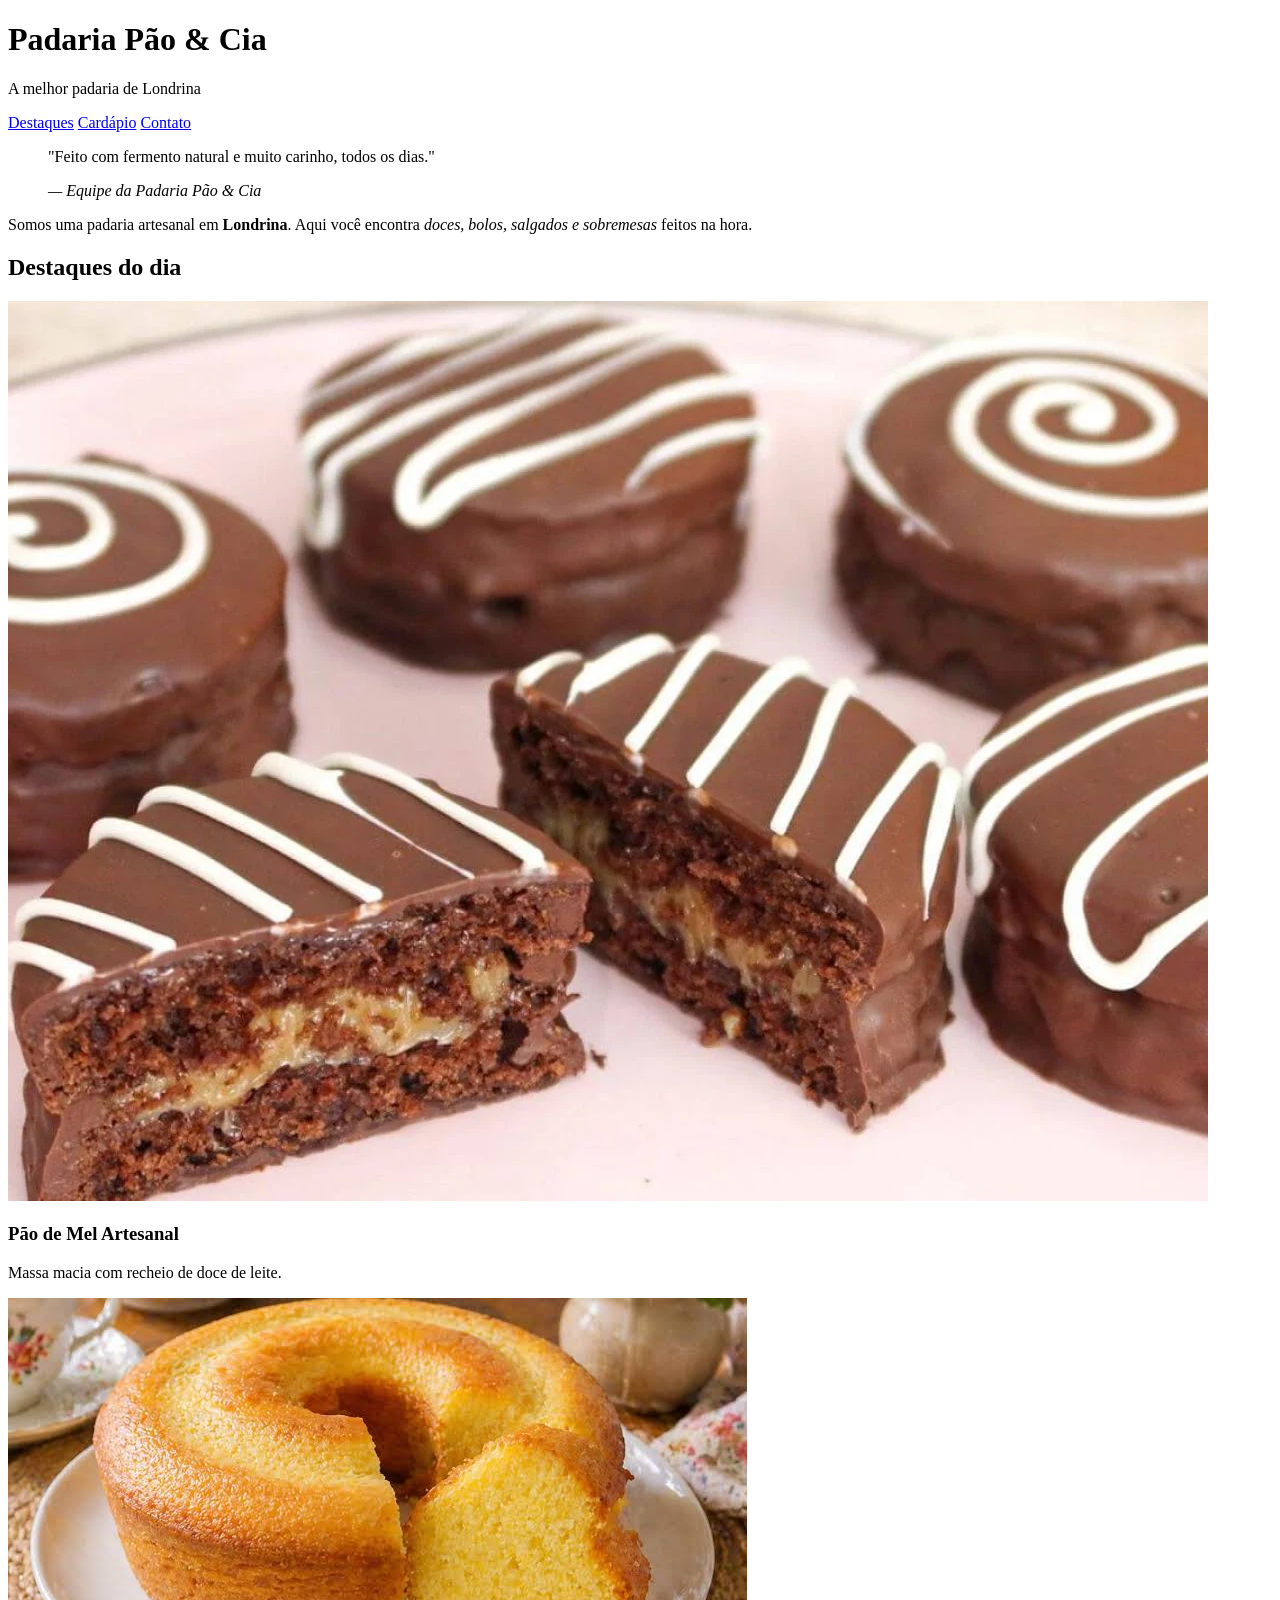
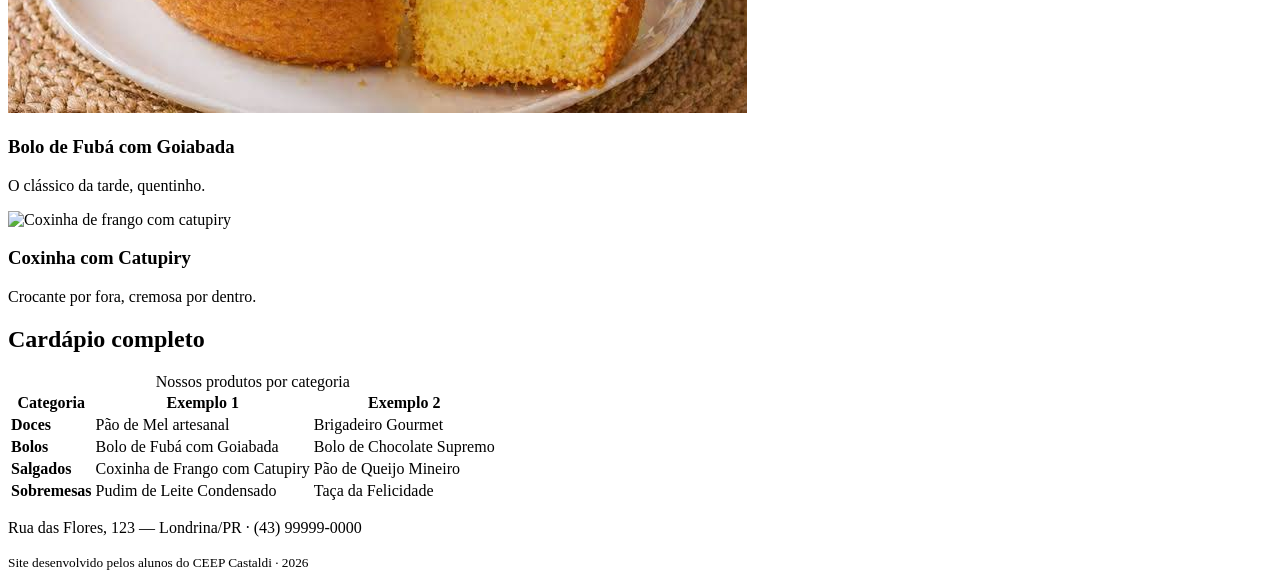
==== index.html @ 7ca67c87 "sim" ====
<!DOCTYPE html>
<html lang="pt-BR">
<head>
    <meta charset="UTF-8">
    <meta name="viewport" content="width=device-width, initial-scale=1.0">
    <title>Padaria em Londrina</title>
    <link rel="stylesheet" href="style.css">
</head>
<body>

    <!-- CABEÇALHO: identidade + menu de navegação -->
    <header class="cabecalho">
        <h1>Padaria Pão &amp; Cia</h1>
        <p class="subtitulo">A melhor padaria de Londrina</p>
        <nav class="menu">
            <a href="#destaques">Destaques</a>
            <a href="#cardapio">Cardápio</a>
            <a href="#contato">Contato</a>
        </nav>
    </header>

    <main>

        <!-- APRESENTAÇÃO: tags de autoria (blockquote, cite, strong, em) -->
        <section class="intro">
            <blockquote>
                <p>"Feito com fermento natural e muito carinho, todos os dias."</p>
                <cite>— Equipe da Padaria Pão &amp; Cia</cite>
            </blockquote>
            <p>Somos uma padaria artesanal em <strong>Londrina</strong>. Aqui você encontra
               <em>doces, bolos, salgados e sobremesas</em> feitos na hora.</p>
        </section>

        <!-- DESTAQUES: cards em Flexbox -->
        <section id="destaques" class="destaques">
            <h2>Destaques do dia</h2>
            <div class="cards">
                <article class="card">
                    <!-- Troque a URL abaixo pelo caminho da sua foto: src="img/pao-de-mel.jpg" -->
                    <img src= "pao-mel-1412-1200x900.webp" alt="Pão de mel artesanal coberto com chocolate">
                    <h3>Pão de Mel Artesanal</h3>
                    <p>Massa macia com recheio de doce de leite.</p>
                </article>
                <article class="card">
                    <img src="images (1).jpeg" alt="Fatia de bolo de fubá com goiabada">
                    <h3>Bolo de Fubá com Goiabada</h3>
                    <p>O clássico da tarde, quentinho.</p>
                </article>
                <article class="card">
                    <img src="540" alt="Coxinha de frango com catupiry">
                    <h3>Coxinha com Catupiry</h3>
                    <p>Crocante por fora, cremosa por dentro.</p>
                </article>
            </div>
        </section>

        <!-- CARDÁPIO: a tabela original, agora semântica e estilizada -->
        <section id="cardapio" class="cardapio">
            <h2>Cardápio completo</h2>
            <table class="tabela-cardapio">
                <caption>Nossos produtos por categoria</caption>
                <thead>
                    <tr>
                        <th scope="col">Categoria</th>
                        <th scope="col">Exemplo 1</th>
                        <th scope="col">Exemplo 2</th>
                    </tr>
                </thead>
                <tbody>
                    <tr>
                        <td><strong>Doces</strong></td>
                        <td>Pão de Mel artesanal</td>
                        <td>Brigadeiro Gourmet</td>
                    </tr>
                    <tr>
                        <td><strong>Bolos</strong></td>
                        <td>Bolo de Fubá com Goiabada</td>
                        <td>Bolo de Chocolate Supremo</td>
                    </tr>
                    <tr>
                        <td><strong>Salgados</strong></td>
                        <td>Coxinha de Frango com Catupiry</td>
                        <td>Pão de Queijo Mineiro</td>
                    </tr>
                    <tr>
                        <td><strong>Sobremesas</strong></td>
                        <td>Pudim de Leite Condensado</td>
                        <td>Taça da Felicidade</td>
                    </tr>
                </tbody>
            </table>
        </section>

    </main>

    <!-- RODAPÉ -->
    <footer id="contato" class="rodape">
        <p>Rua das Flores, 123 — Londrina/PR · (43) 99999-0000</p>
        <p><small>Site desenvolvido pelos alunos do CEEP Castaldi · 2026</small></p>
    </footer>

</body>
</html>
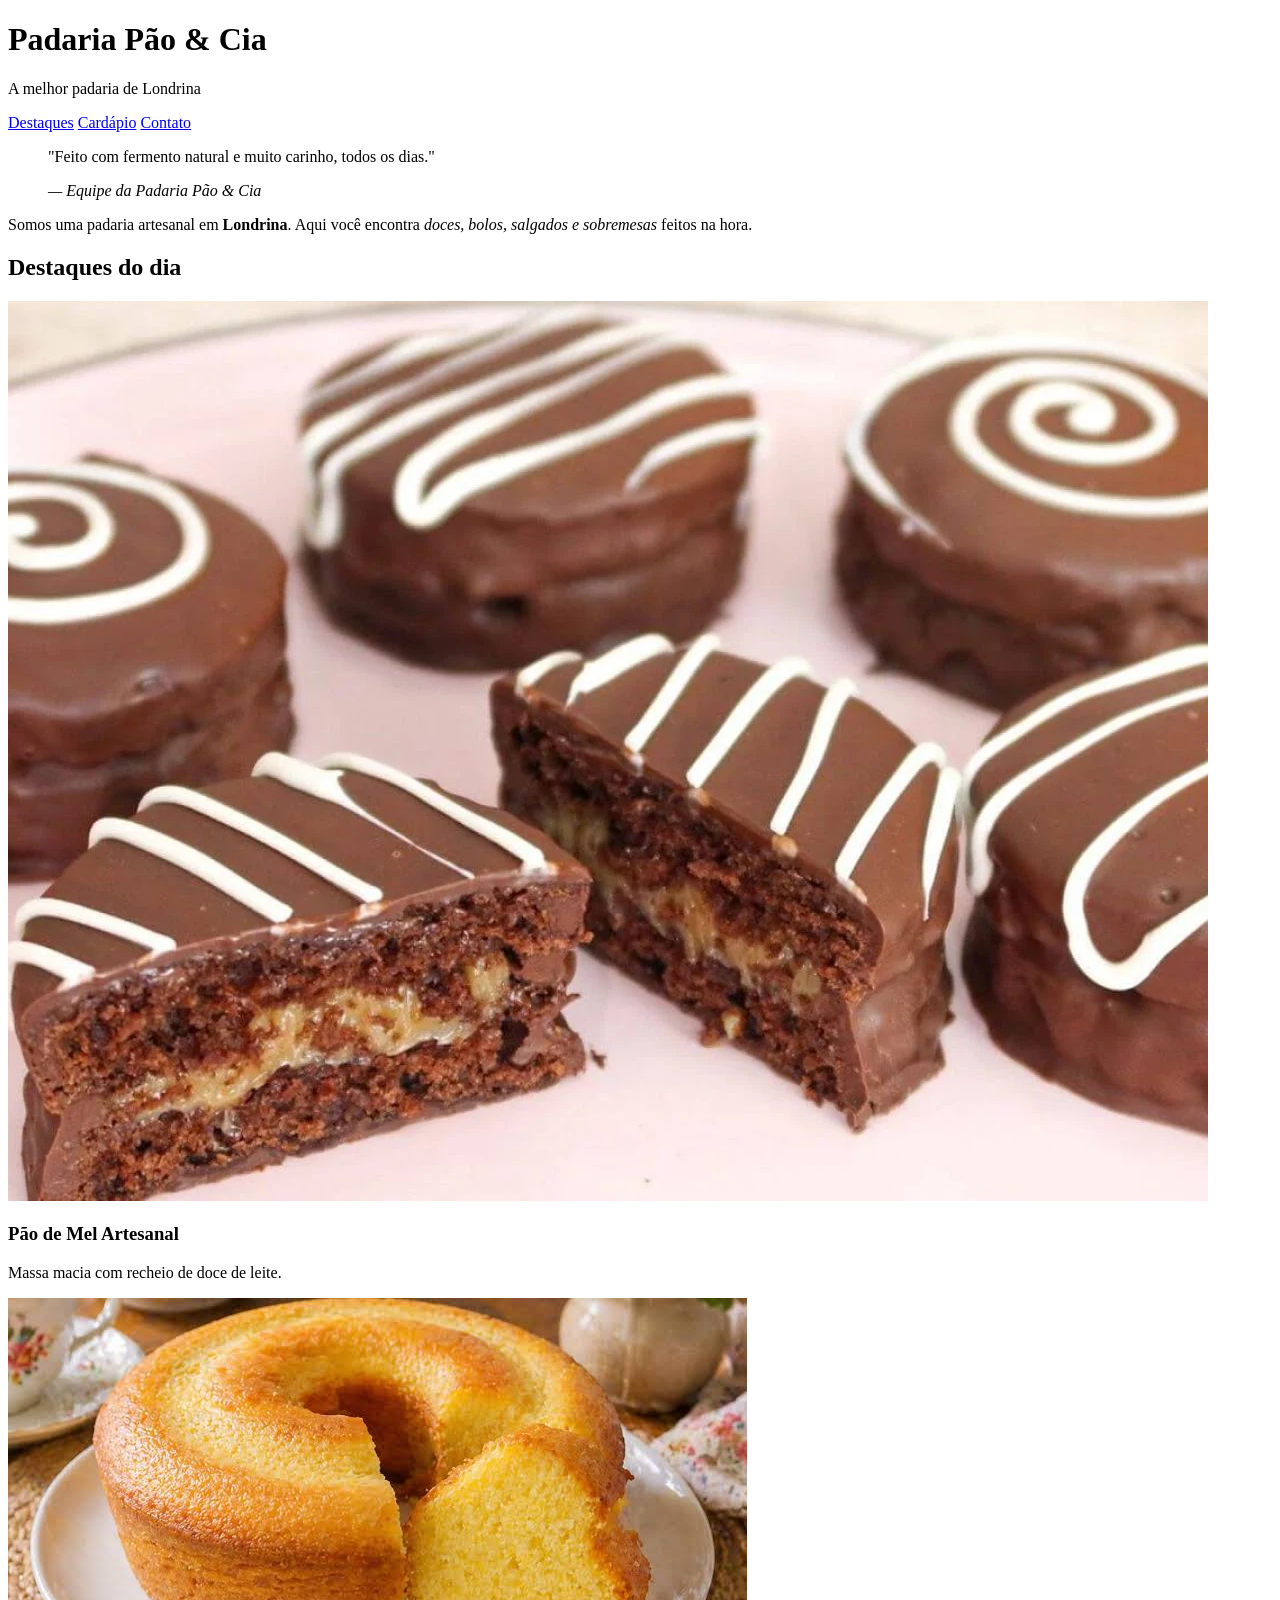
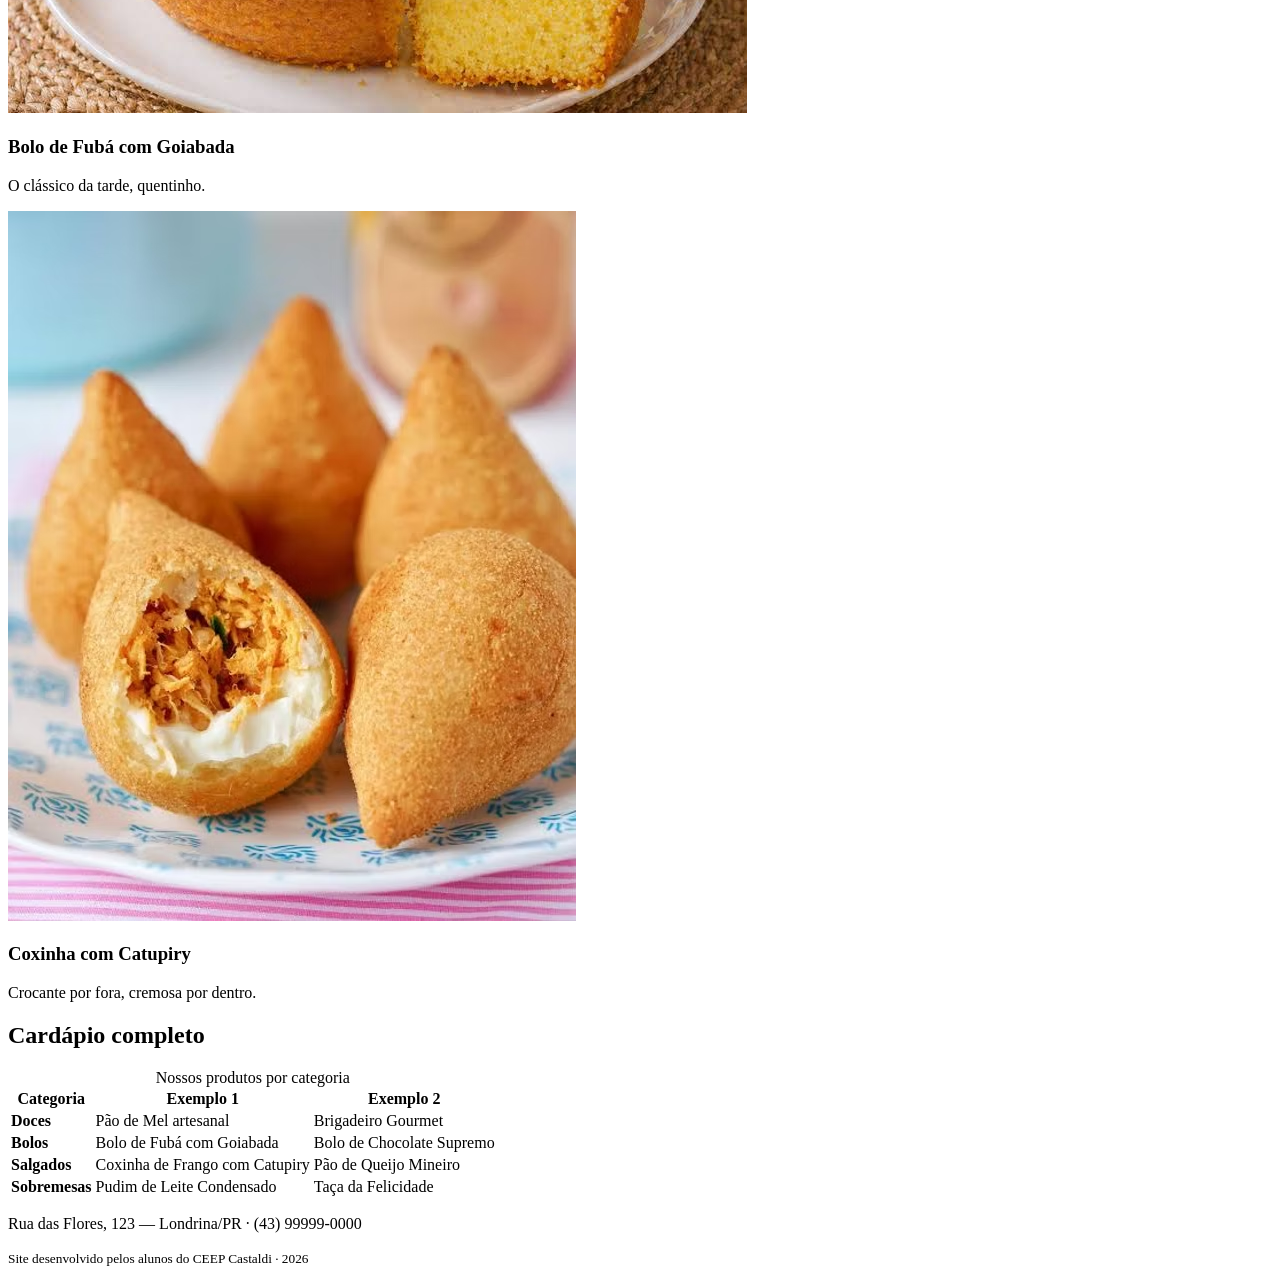
==== commit 322356ad: "sim" ====
--- a/index.html
+++ b/index.html
@@ -47,7 +47,7 @@
                     <p>O clássico da tarde, quentinho.</p>
                 </article>
                 <article class="card">
-                    <img src="540" alt="Coxinha de frango com catupiry">
+                    <img src="540f1d_2697ecf3c4f143d2839ad3a00d02ea46~mv2.avif" alt="Coxinha de frango com catupiry">
                     <h3>Coxinha com Catupiry</h3>
                     <p>Crocante por fora, cremosa por dentro.</p>
                 </article>
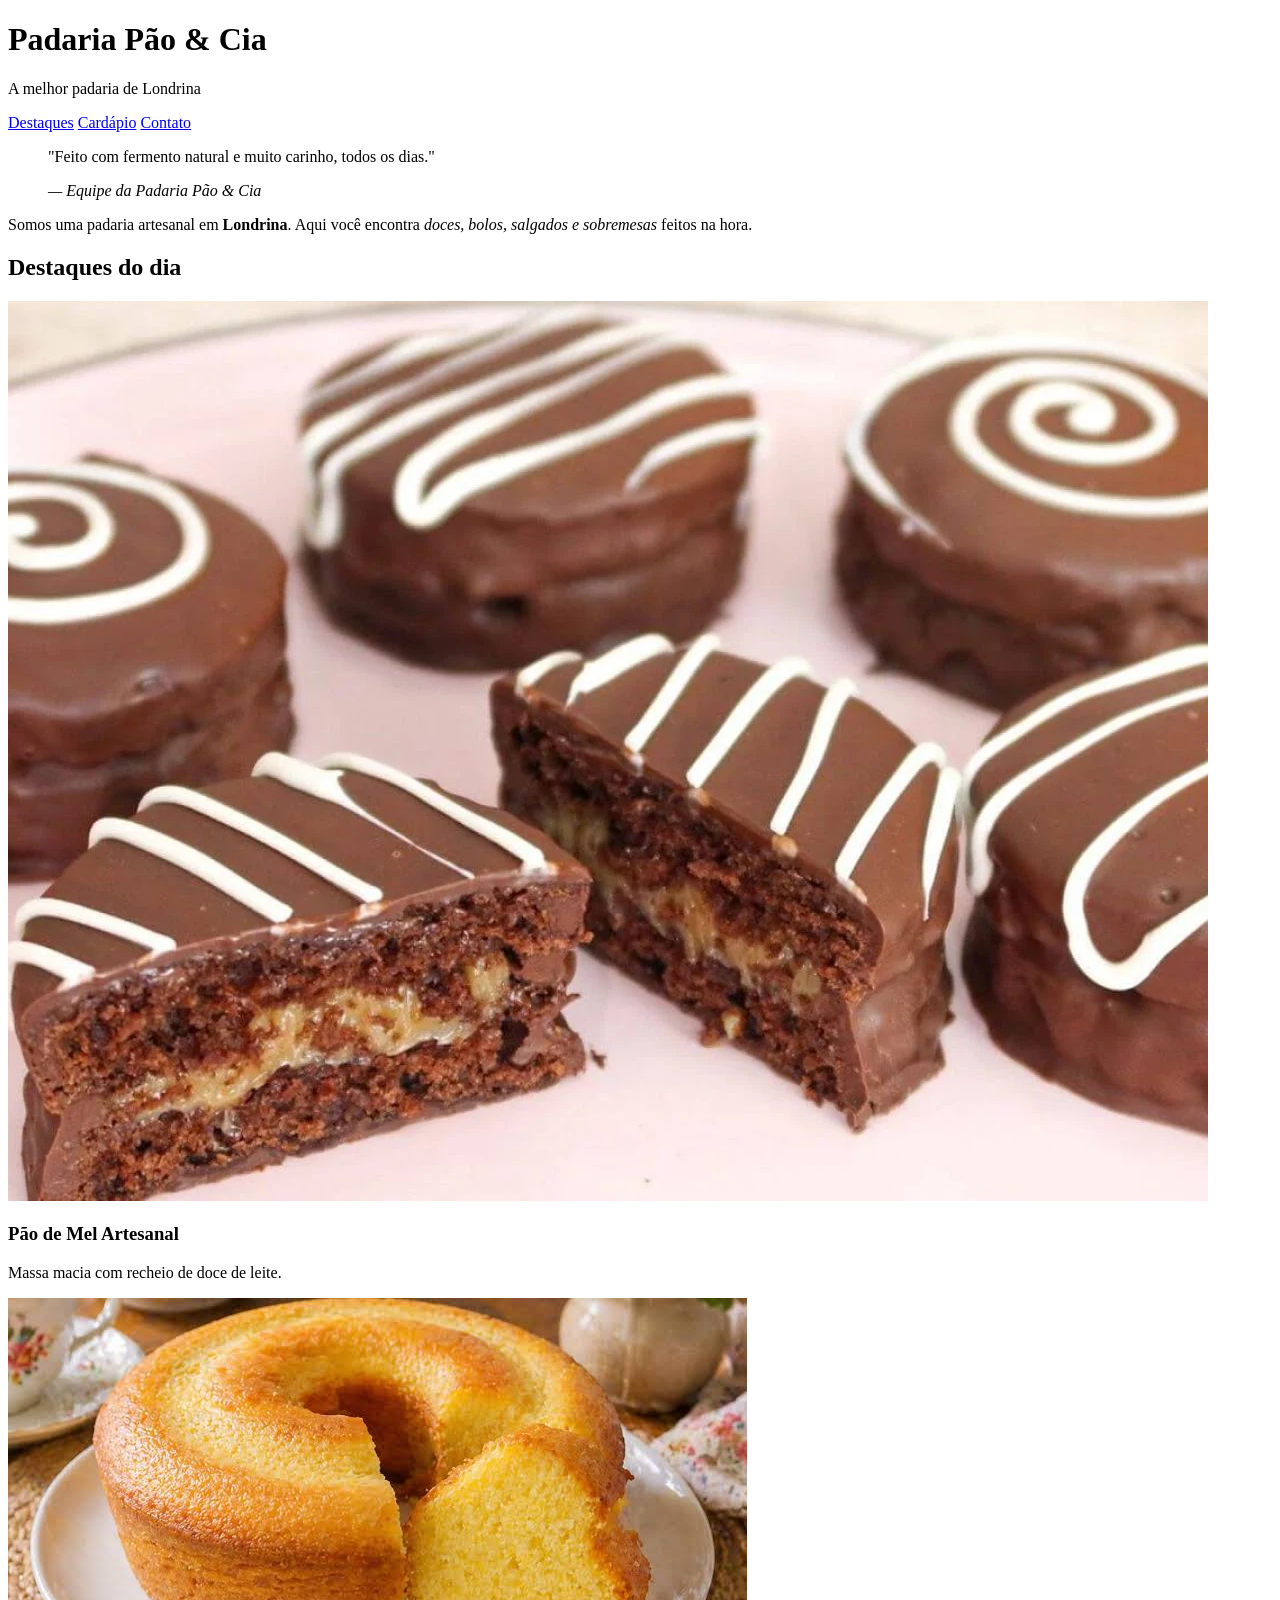
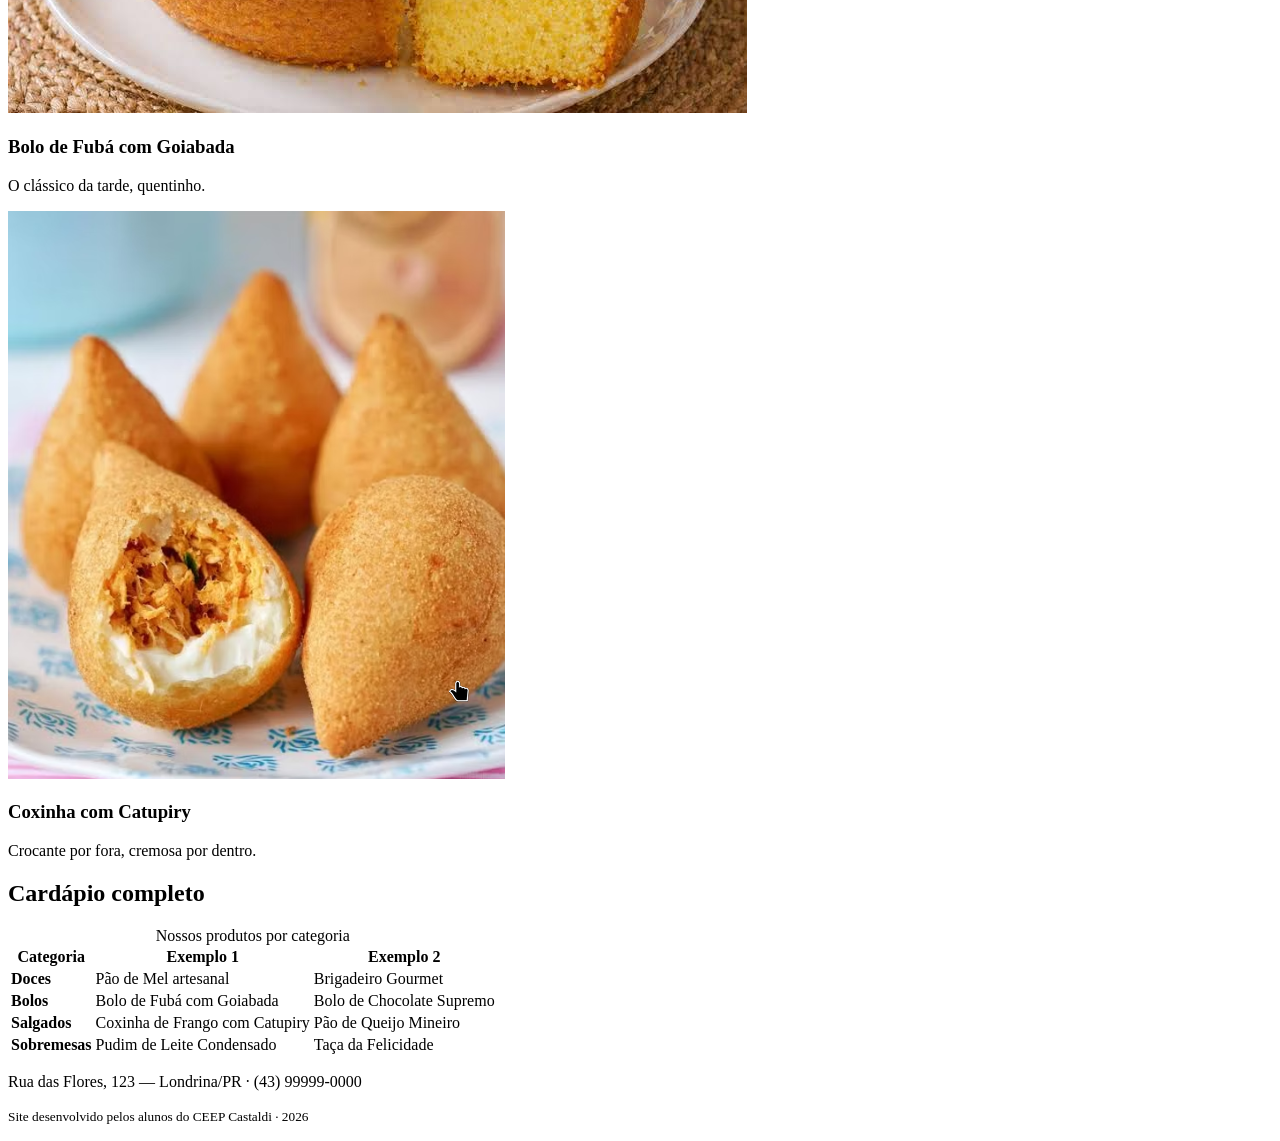
==== commit a2e13b96: "sim" ====
--- a/index.html
+++ b/index.html
@@ -47,7 +47,7 @@
                     <p>O clássico da tarde, quentinho.</p>
                 </article>
                 <article class="card">
-                    <img src="540f1d_2697ecf3c4f143d2839ad3a00d02ea46~mv2.avif" alt="Coxinha de frango com catupiry">
+                    <img src="coxinha.png" alt="Coxinha de frango com catupiry">
                     <h3>Coxinha com Catupiry</h3>
                     <p>Crocante por fora, cremosa por dentro.</p>
                 </article>
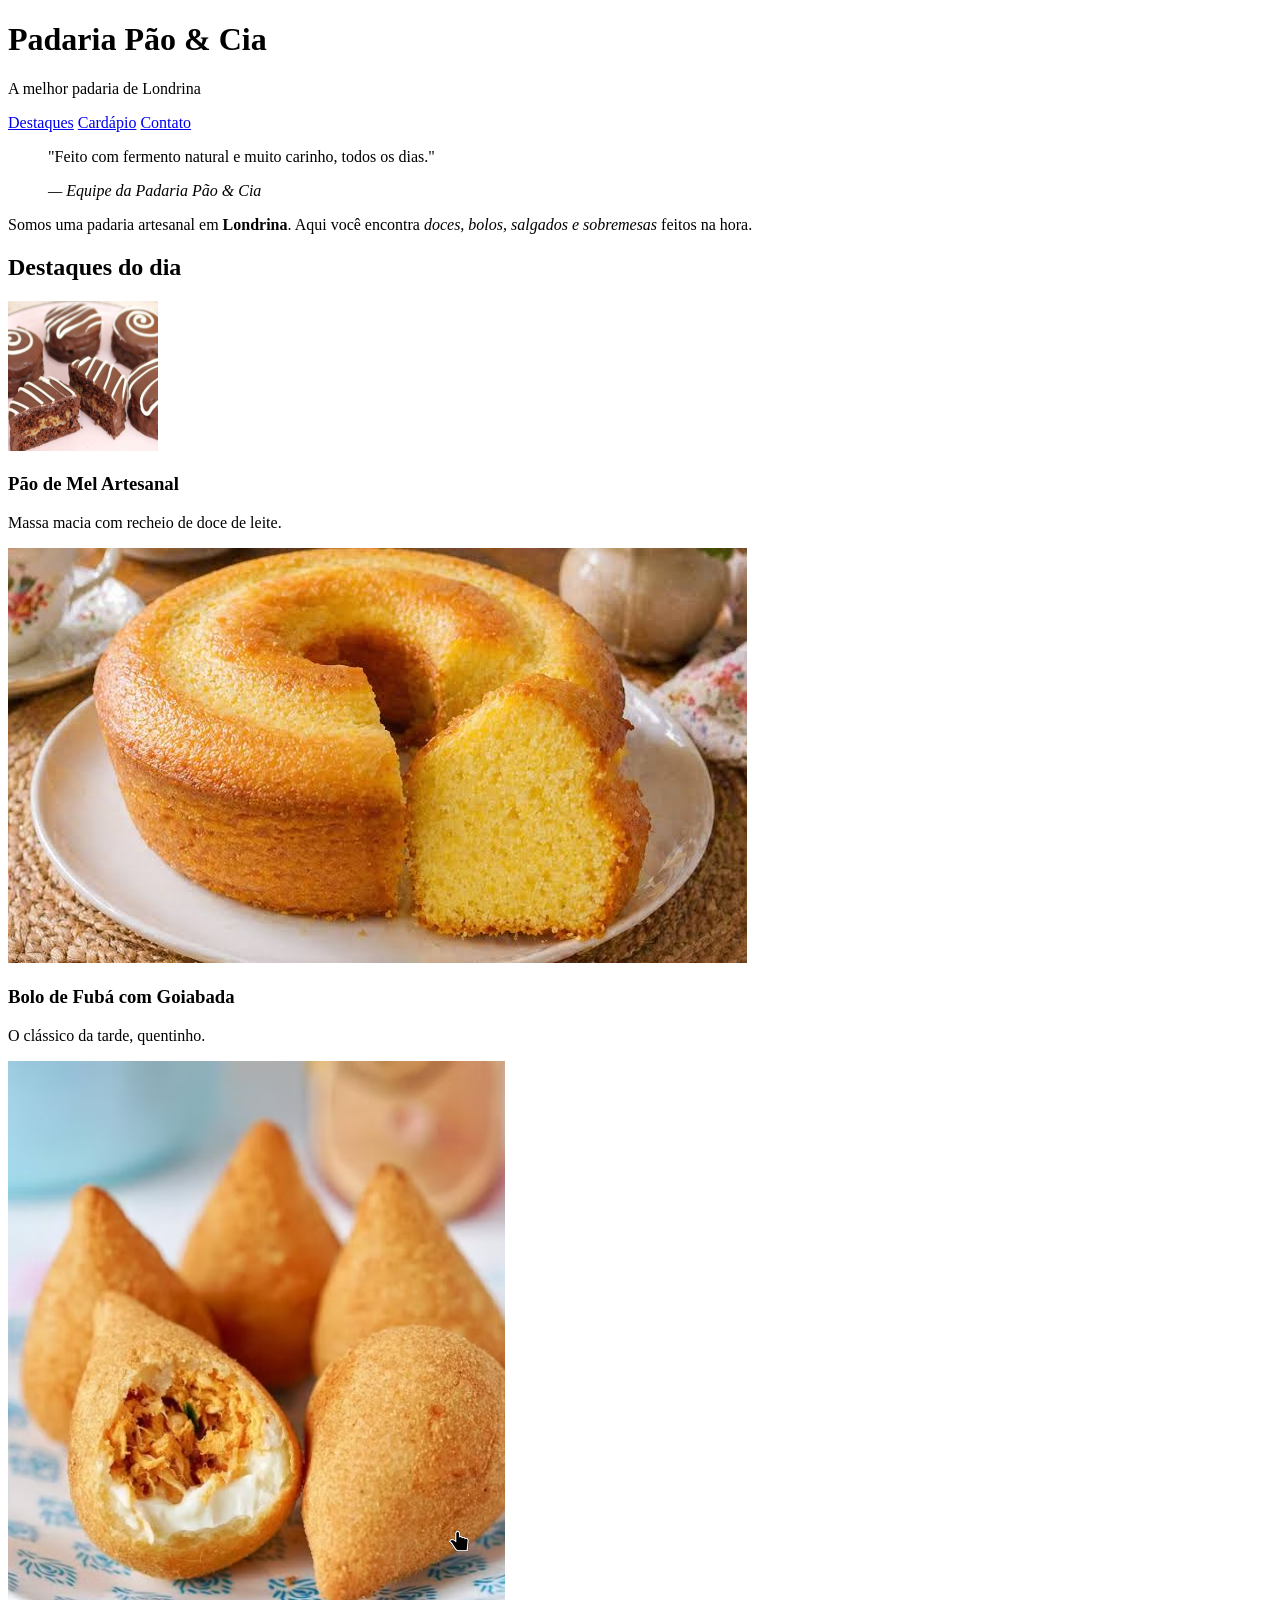
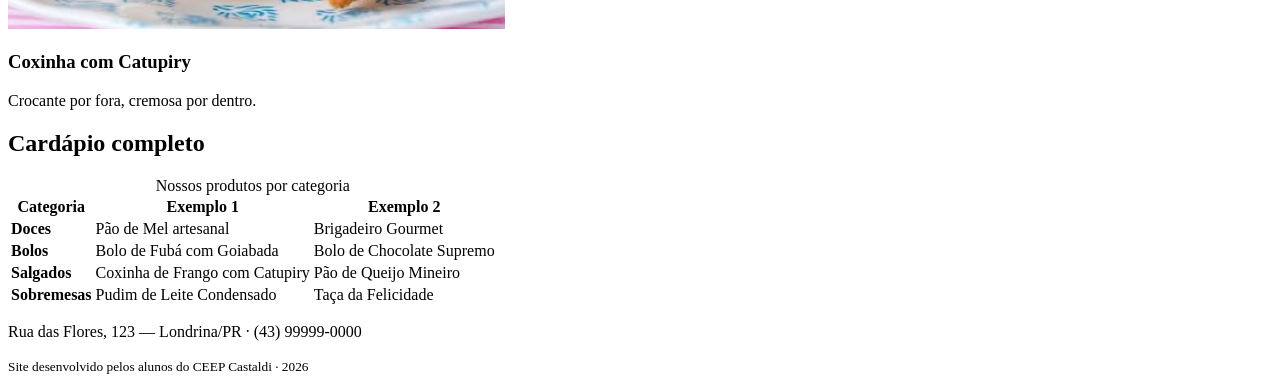
==== commit 590c7b02: "sim" ====
--- a/index.html
+++ b/index.html
@@ -37,7 +37,7 @@
             <div class="cards">
                 <article class="card">
                     <!-- Troque a URL abaixo pelo caminho da sua foto: src="img/pao-de-mel.jpg" -->
-                    <img src= "pao-mel-1412-1200x900.webp" alt="Pão de mel artesanal coberto com chocolate">
+                    <img src= "pao-mel-1412-1200x900.webp" alt="Pão de mel artesanal coberto com chocolate"width="150" height="150">
                     <h3>Pão de Mel Artesanal</h3>
                     <p>Massa macia com recheio de doce de leite.</p>
                 </article>
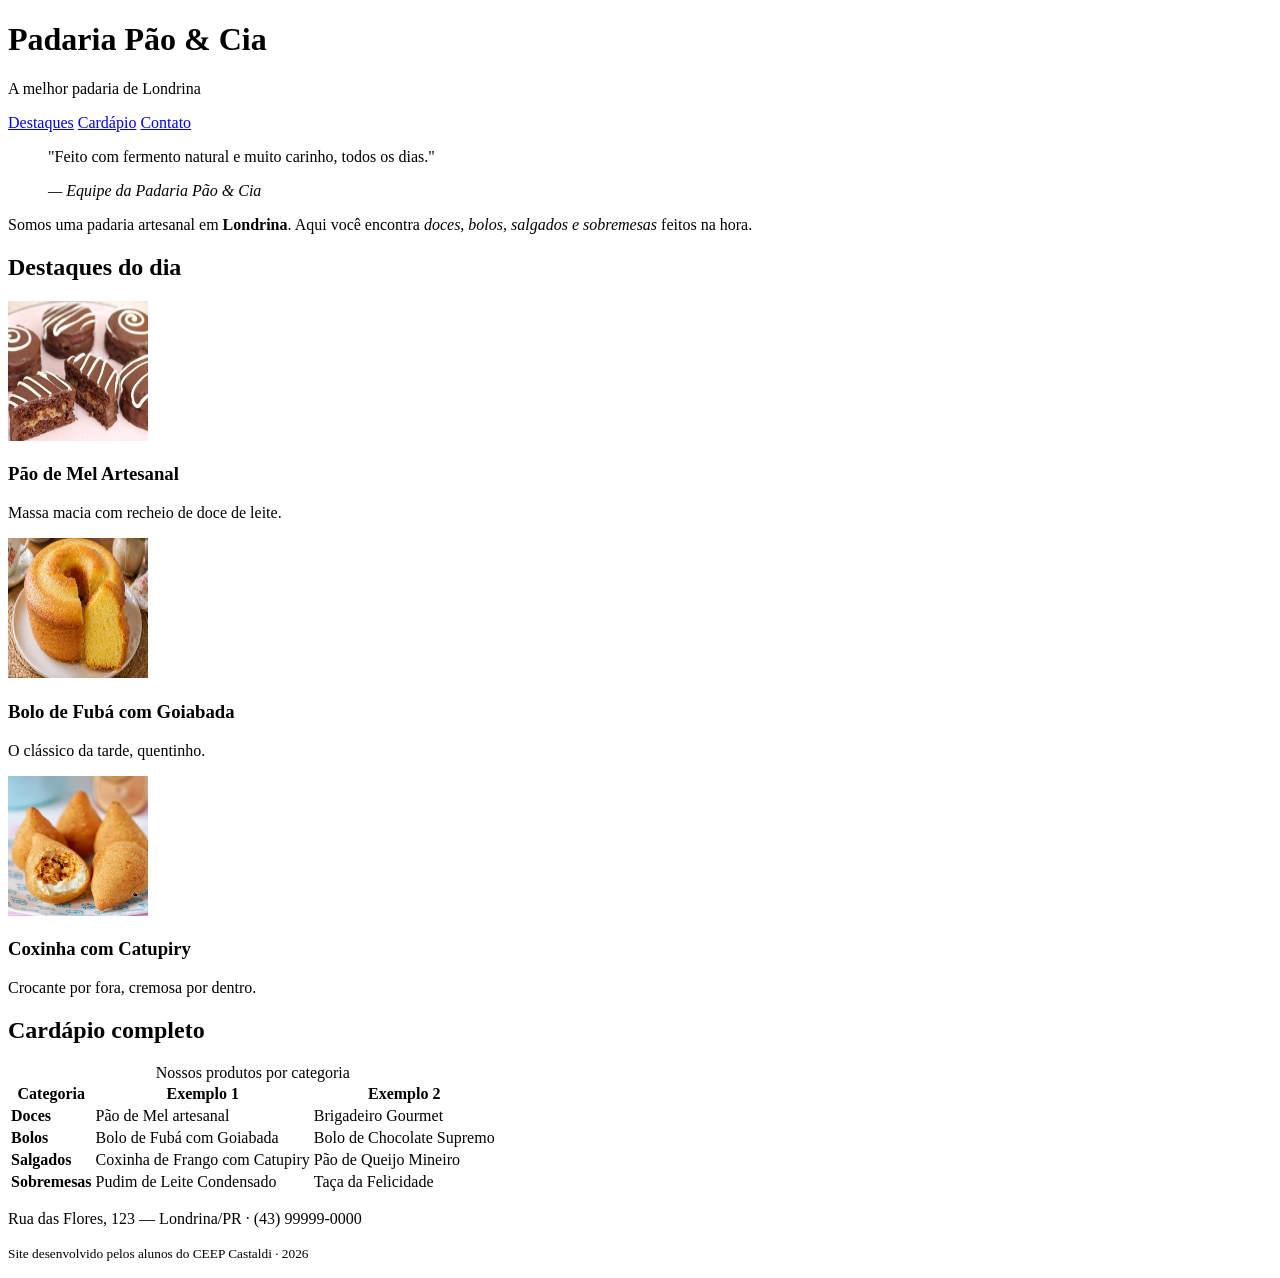
==== commit 2269399f: "sim" ====
--- a/index.html
+++ b/index.html
@@ -37,17 +37,17 @@
             <div class="cards">
                 <article class="card">
                     <!-- Troque a URL abaixo pelo caminho da sua foto: src="img/pao-de-mel.jpg" -->
-                    <img src= "pao-mel-1412-1200x900.webp" alt="Pão de mel artesanal coberto com chocolate"width="150" height="150">
+                    <img src= "pao-mel-1412-1200x900.webp" alt="Pão de mel artesanal coberto com chocolate"width="140" height="140">
                     <h3>Pão de Mel Artesanal</h3>
                     <p>Massa macia com recheio de doce de leite.</p>
                 </article>
                 <article class="card">
-                    <img src="images (1).jpeg" alt="Fatia de bolo de fubá com goiabada">
+                    <img src="images (1).jpeg" alt="Fatia de bolo de fubá com goiabada"width="140" height="140">
                     <h3>Bolo de Fubá com Goiabada</h3>
                     <p>O clássico da tarde, quentinho.</p>
                 </article>
                 <article class="card">
-                    <img src="coxinha.png" alt="Coxinha de frango com catupiry">
+                    <img src="coxinha.png" alt="Coxinha de frango com catupiry"width="140" height="140">
                     <h3>Coxinha com Catupiry</h3>
                     <p>Crocante por fora, cremosa por dentro.</p>
                 </article>
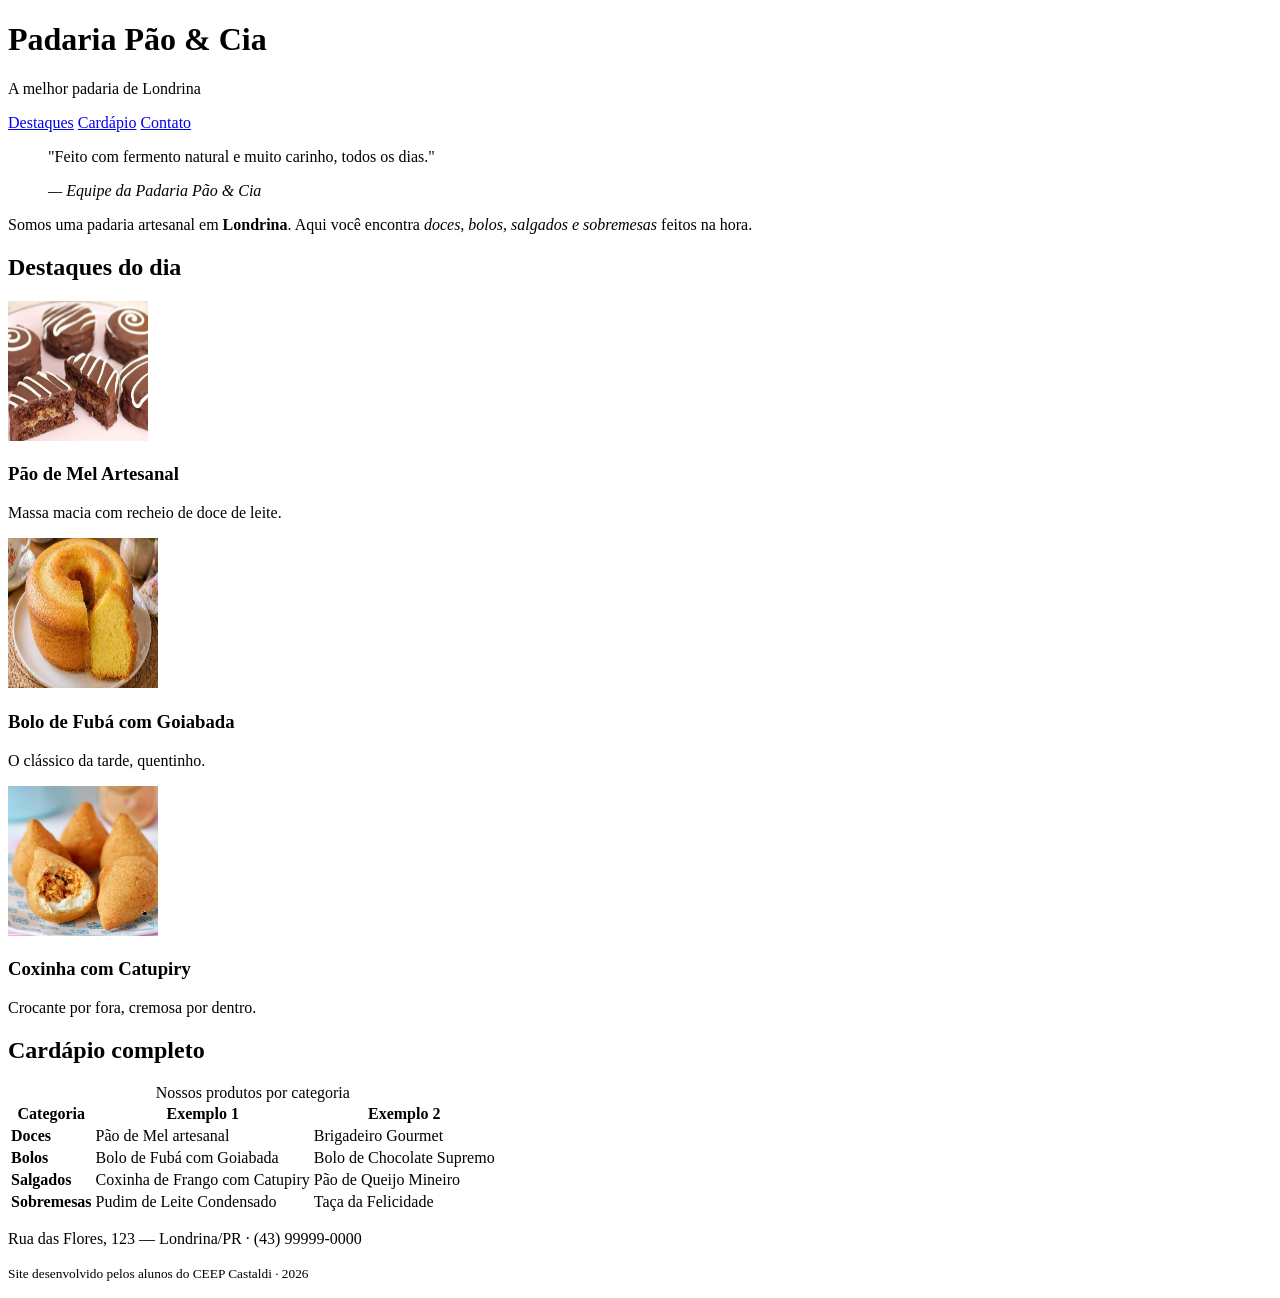
==== commit 7b6109d1: "sim" ====
--- a/index.html
+++ b/index.html
@@ -42,12 +42,12 @@
                     <p>Massa macia com recheio de doce de leite.</p>
                 </article>
                 <article class="card">
-                    <img src="images (1).jpeg" alt="Fatia de bolo de fubá com goiabada"width="140" height="140">
+                    <img src="images (1).jpeg" alt="Fatia de bolo de fubá com goiabada"width="150" height="150">
                     <h3>Bolo de Fubá com Goiabada</h3>
                     <p>O clássico da tarde, quentinho.</p>
                 </article>
                 <article class="card">
-                    <img src="coxinha.png" alt="Coxinha de frango com catupiry"width="140" height="140">
+                    <img src="coxinha.png" alt="Coxinha de frango com catupiry"width="150" height="150">
                     <h3>Coxinha com Catupiry</h3>
                     <p>Crocante por fora, cremosa por dentro.</p>
                 </article>
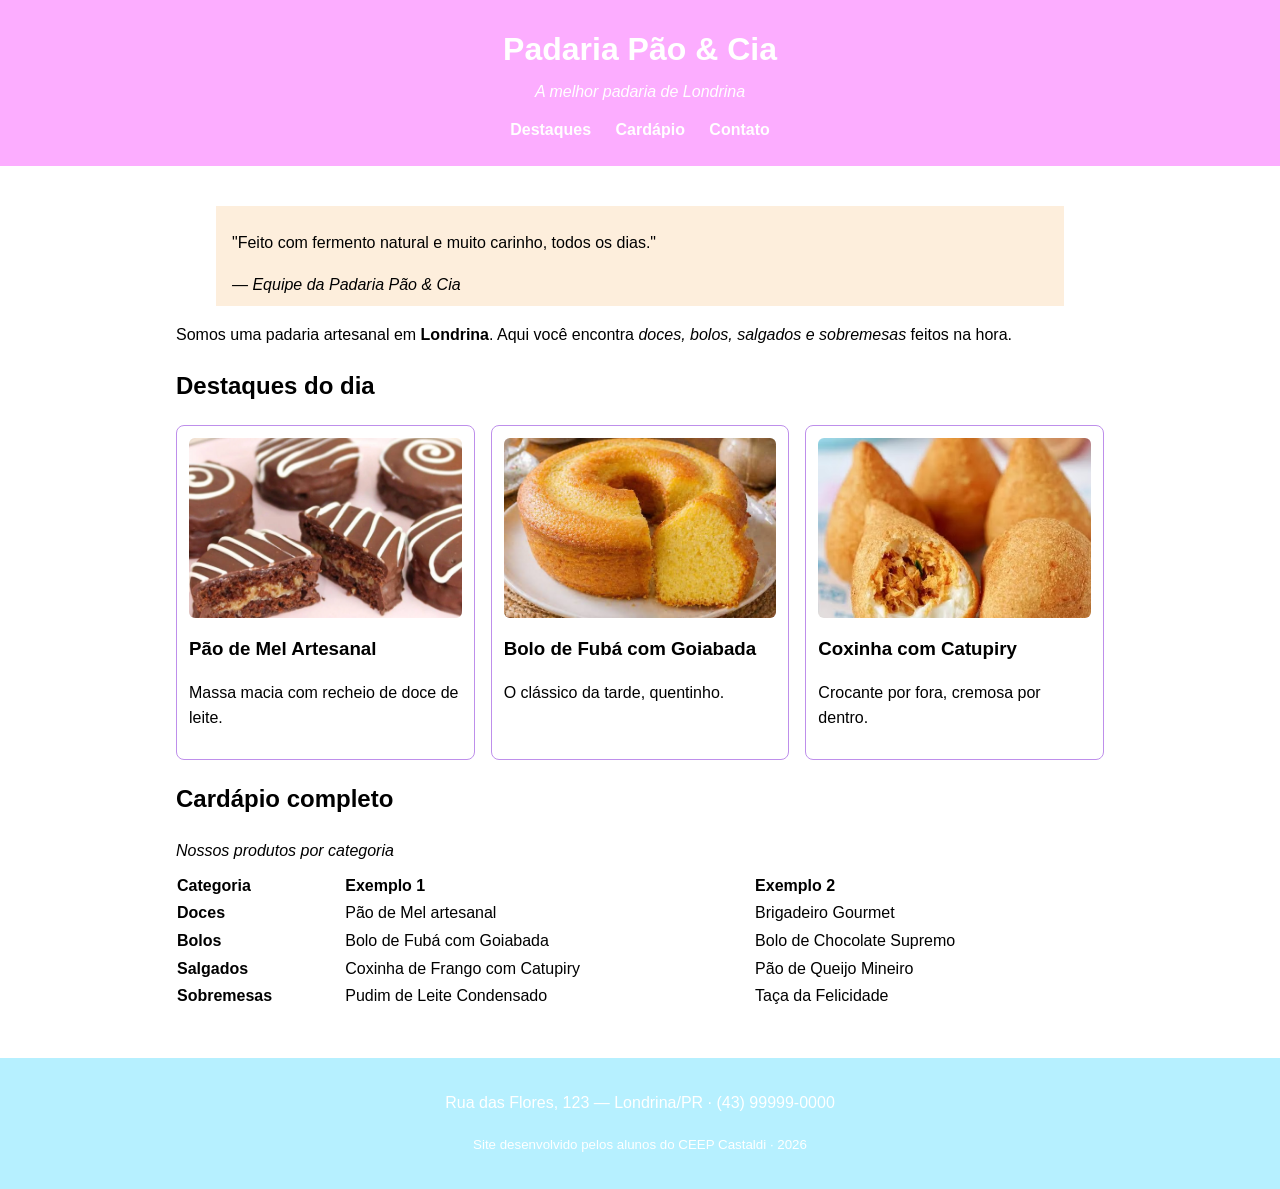
==== commit 1789b7d1: "ok" ====
--- a/index.html
+++ b/index.html
@@ -13,7 +13,7 @@
         <h1>Padaria Pão &amp; Cia</h1>
         <p class="subtitulo">A melhor padaria de Londrina</p>
         <nav class="menu">
-            <a href="#destaques">Destaques</a>
+            <a href="destaques.html">Destaques</a>
             <a href="#cardapio">Cardápio</a>
             <a href="#contato">Contato</a>
         </nav>
--- a/style.css
+++ b/style.css
@@ -0,0 +1,118 @@
+/* =========================================================
+   PADARIA PÃO & CIA — CSS do Encontro 1
+   Paleta com contraste aprovado no padrão WCAG AA
+   ========================================================= */
+
+/* box-sizing: a largura já inclui padding e borda (Box Model) */
+* {
+    box-sizing: border-box;
+}
+
+body {
+    font-family: Arial, Helvetica, sans-serif;
+    line-height: 1.6;
+    margin: 0;
+    color: #b6f0ff            /* azul bebe (texto) */
+    background-color: #FFF8F0;  /* creme (fundo) */
+}
+
+/* ===== Cabeçalho ===== */
+.cabecalho {
+    background-color: rgb(252, 173, 255);  /* âmbar escuro — texto branco tem contraste AA */
+    color: #FFFFFF;
+    text-align: center;
+    padding: 24px 16px;
+}
+
+.cabecalho h1 {
+    margin: 0;
+}
+
+.subtitulo {
+    margin: 4px 0 12px;
+    font-style: italic;
+}
+
+.menu a {
+    color: #FFFFFF;
+    text-decoration: none;
+    margin: 0 10px;
+    font-weight: bold;
+}
+
+.menu a:hover {
+    text-decoration: underline;
+}
+
+/* ===== Área central ===== */
+main {
+    max-width: 960px;
+    margin: 0 auto;    /* centraliza a página */
+    padding: 24px 16px;
+}
+blockquote {
+    border-left: 4px solid #b6f0ff
+    margin: 0 0 16px;
+    padding: 8px 16px;
+    background-color: #FDEEDC;
+}
+
+/* ===== Cards de destaque (Flexbox) ===== */
+.cards {
+    display: flex;         /* coloca os cards lado a lado */
+    flex-wrap: wrap;       /* quebra a linha em telas menores */
+    gap: 16px;             /* espaço entre os cards */
+}
+
+.card {
+    flex: 1 1 250px;       /* cresce, encolhe, largura base 250px */
+    border: 1px solid #be8feb;
+    border-radius: 8px;
+    padding: 12px;
+    background-color: #FFFFFF;
+}
+
+.card img {
+    width: 100%;
+    height: 180px;
+    object-fit: cover;     /* recorta a imagem sem deformar */
+    border-radius: 6px;
+}
+
+.card h3 {
+    margin: 8px 0 4px;
+}
+
+/* ===== Tabela do cardápio ===== */
+.tabela-cardapio {
+    width: 100%;
+    border-collapse: collapse;   /* junta as bordas das células */
+    margin-top: 8px;
+}
+
+.tabela-cardapio caption {
+    text-align: left;
+    font-style: italic;
+    margin-bottom: 8px;
+}
+
+.tabela-cardapio th,
+.tabela-cardapio td {
+    border: 1px solid #b6f0ff
+    padding: 10px;
+    text-align: left;
+}
+
+.tabela-cardapio thead {
+    background-color: 
+    color: #FFFFFF;
+}
+
+/* ===== Rodapé ===== */
+.rodape {
+    background-color:#b6f0ff ;
+    color: #FFFFFF;
+    text-align: center;
+    padding: 16px;
+    margin-top: 24px;
+}
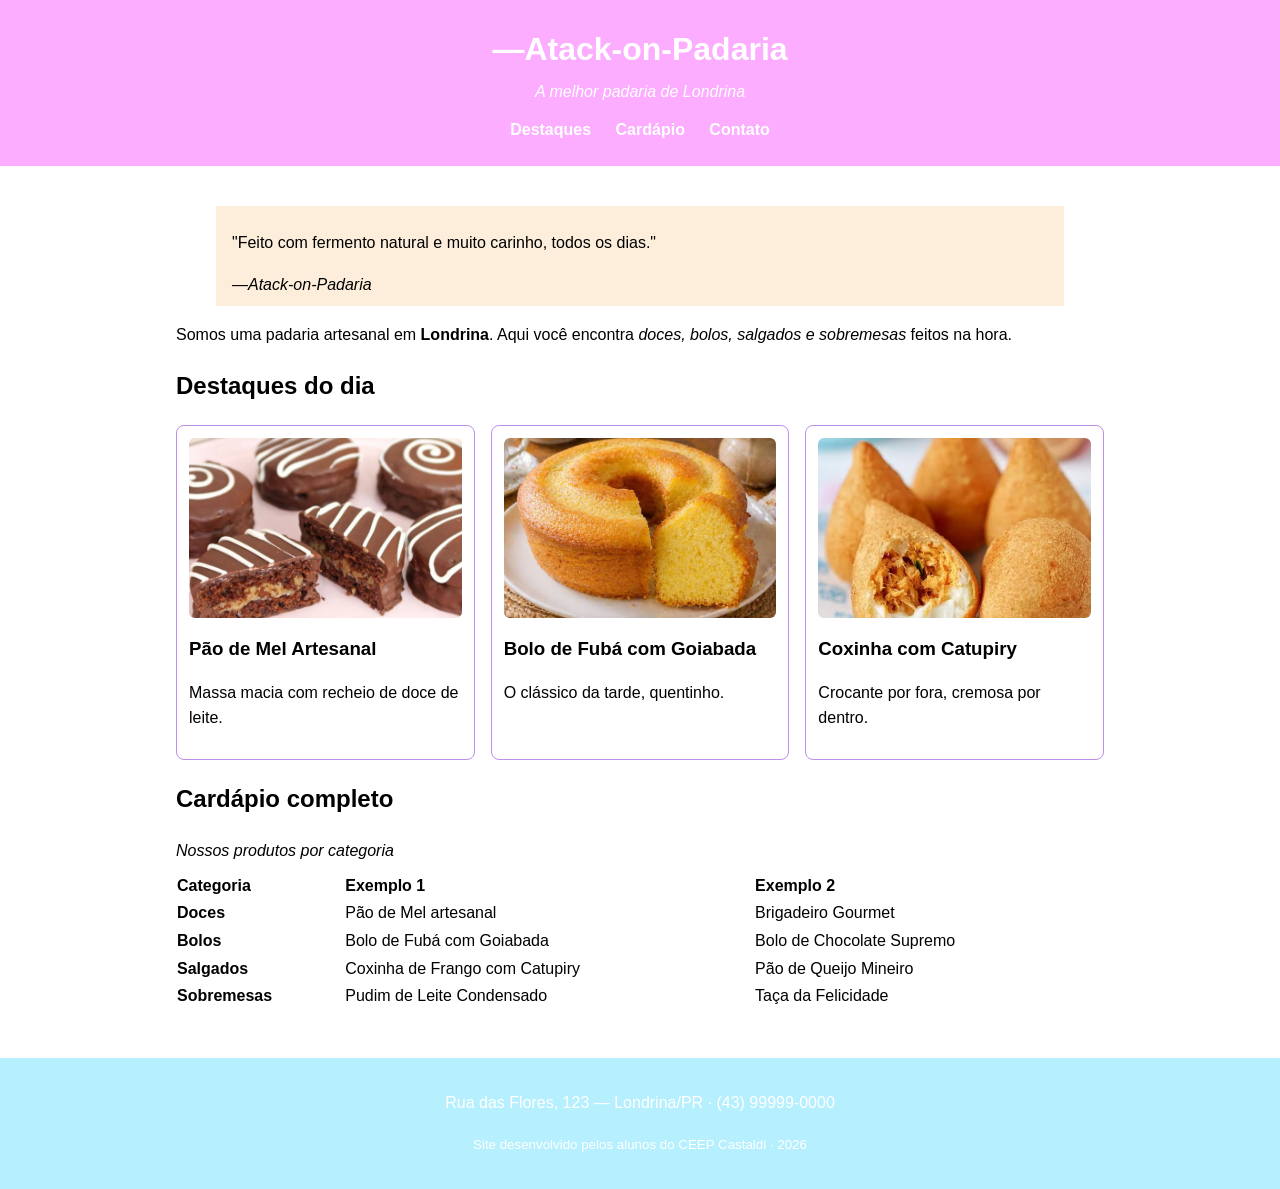
==== commit 121c39da: "ok" ====
--- a/index.html
+++ b/index.html
@@ -10,7 +10,7 @@
 
     <!-- CABEÇALHO: identidade + menu de navegação -->
     <header class="cabecalho">
-        <h1>Padaria Pão &amp; Cia</h1>
+        <h1>—Atack-on-Padaria</h1>
         <p class="subtitulo">A melhor padaria de Londrina</p>
         <nav class="menu">
             <a href="destaques.html">Destaques</a>
@@ -25,7 +25,7 @@
         <section class="intro">
             <blockquote>
                 <p>"Feito com fermento natural e muito carinho, todos os dias."</p>
-                <cite>— Equipe da Padaria Pão &amp; Cia</cite>
+                <cite>—Atack-on-Padaria</cite>
             </blockquote>
             <p>Somos uma padaria artesanal em <strong>Londrina</strong>. Aqui você encontra
                <em>doces, bolos, salgados e sobremesas</em> feitos na hora.</p>
